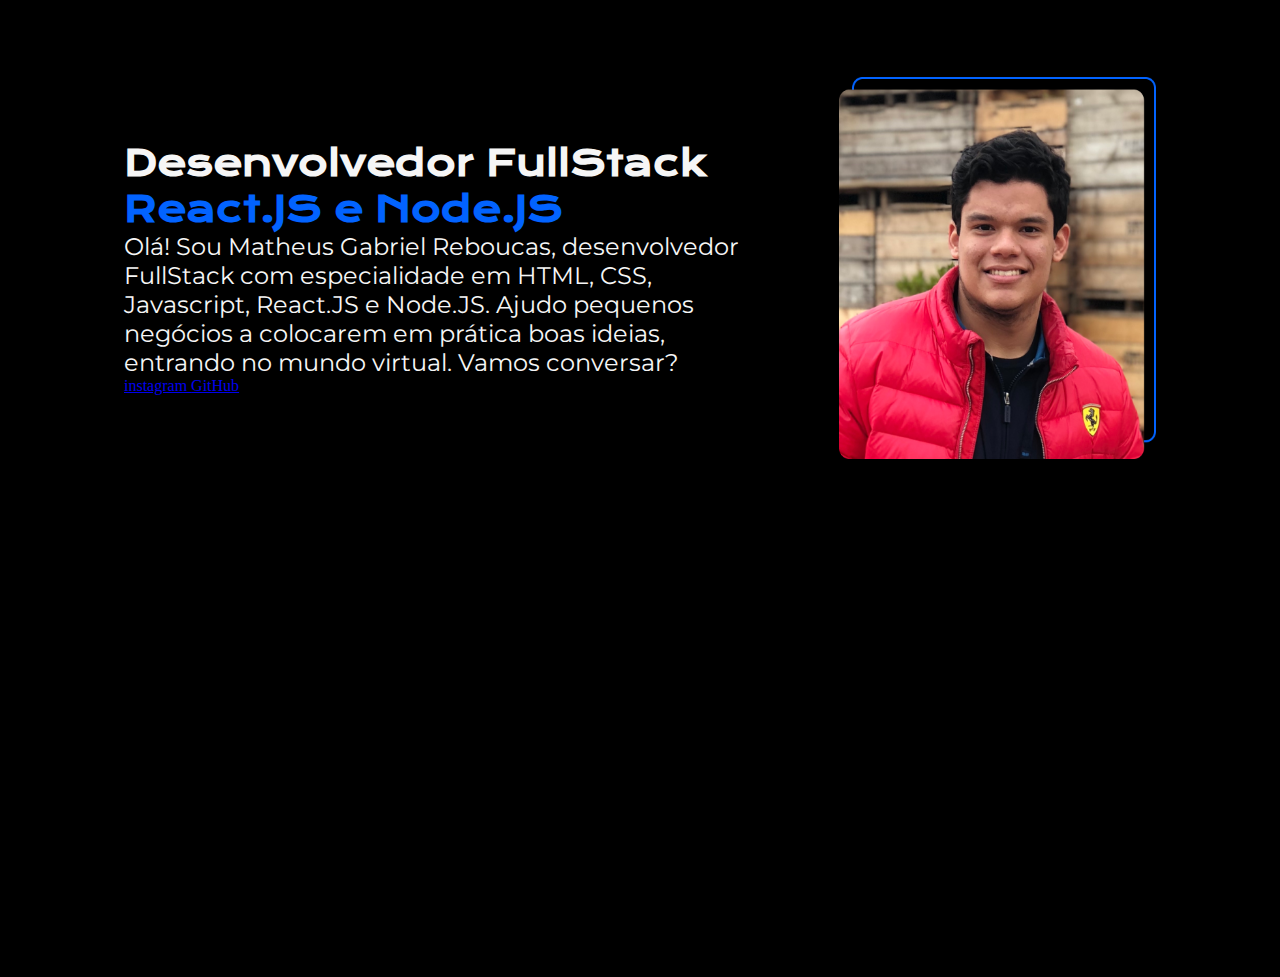
==== index.html @ 8832bc7d "1.0" ====
<!DOCTYPE html>
<html lang="en">
  <head>
    <meta charset="UTF-8" />
    <meta name="viewport" content="width=device-width, initial-scale=1.0" />
    <title>Portifolio de Matheus Gabriel Reboucas</title>
    <link rel="stylesheet" href="./css/estilo.css" />
  </head>
  <body>
    <header></header>
    <main class="apresentacao">
      <section class="apresentacao__conteudo">
        <h1 class="apresentacao__conteudo__titulo">
          Desenvolvedor FullStack
          <strong class="titulo-destaque">React.JS e Node.JS</strong>
        </h1>

        <p class="apresentacao__conteudo__paragrafo">
          Olá! Sou Matheus Gabriel Reboucas, desenvolvedor FullStack com
          especialidade em HTML, CSS, Javascript, React.JS e Node.JS. Ajudo
          pequenos negócios a colocarem em prática boas ideias, entrando no
          mundo virtual. Vamos conversar?
        </p>

        <a href="https://www.instagram.com/matheusreboucas_/"> instagram </a>
        <a href="https://github.com/MGReboucas"> GitHub </a>
      </section>
      <img src="img/Imagem.png" alt="Minha Foto" />
    </main>
  </body>
</html>
---- css/estilo.css ----
/* FONTS */
/* KRONA ONE */
@import url('https://fonts.googleapis.com/css2?family=JetBrains+Mono:ital,wght@0,100..800;1,100..800&family=Krona+One&family=Roboto:ital,wght@0,100;0,300;0,400;0,500;0,700;0,900;1,100;1,300;1,400;1,500;1,700;1,900&display=swap');

/* MONTSERRAT */
@import url("https://fonts.googleapis.com/css2?family=JetBrains+Mono:ital,wght@0,100..800;1,100..800&family=Krona+One&family=Montserrat:ital,wght@0,100..900;1,100..900&family=Roboto:ital,wght@0,100;0,300;0,400;0,500;0,700;0,900;1,100;1,300;1,400;1,500;1,700;1,900&display=swap");

/* TODO O CODIGO */
*{
  margin: 0;
  padding: 0;
}

/* BODY DA PAGINA */
body {
  height: 100vh;
  box-sizing: border-box;
  background-color: black;
  color: #F6F6F6;
}

/* STRONG */
.titulo-destaque{
  color: #0263ff;
}

/* IMAGEM */
img {
  height: 382px;
  width: 317px;
}

.apresentacao{
  margin: 6%;
  display: flex;
  flex-wrap: wrap;
  align-items: center;
  justify-content: center;
  gap: 100px;
}

.apresentacao__conteudo{
  width: 615px;
}

.apresentacao__conteudo__titulo{
  font-family: "Krona One", sans-serif;
  font-size: 36px;
}

.apresentacao__conteudo__paragrafo{
  font-family: "Montserrat", sans-serif;
  font-weight: 400;
  font-size: 24px;
}
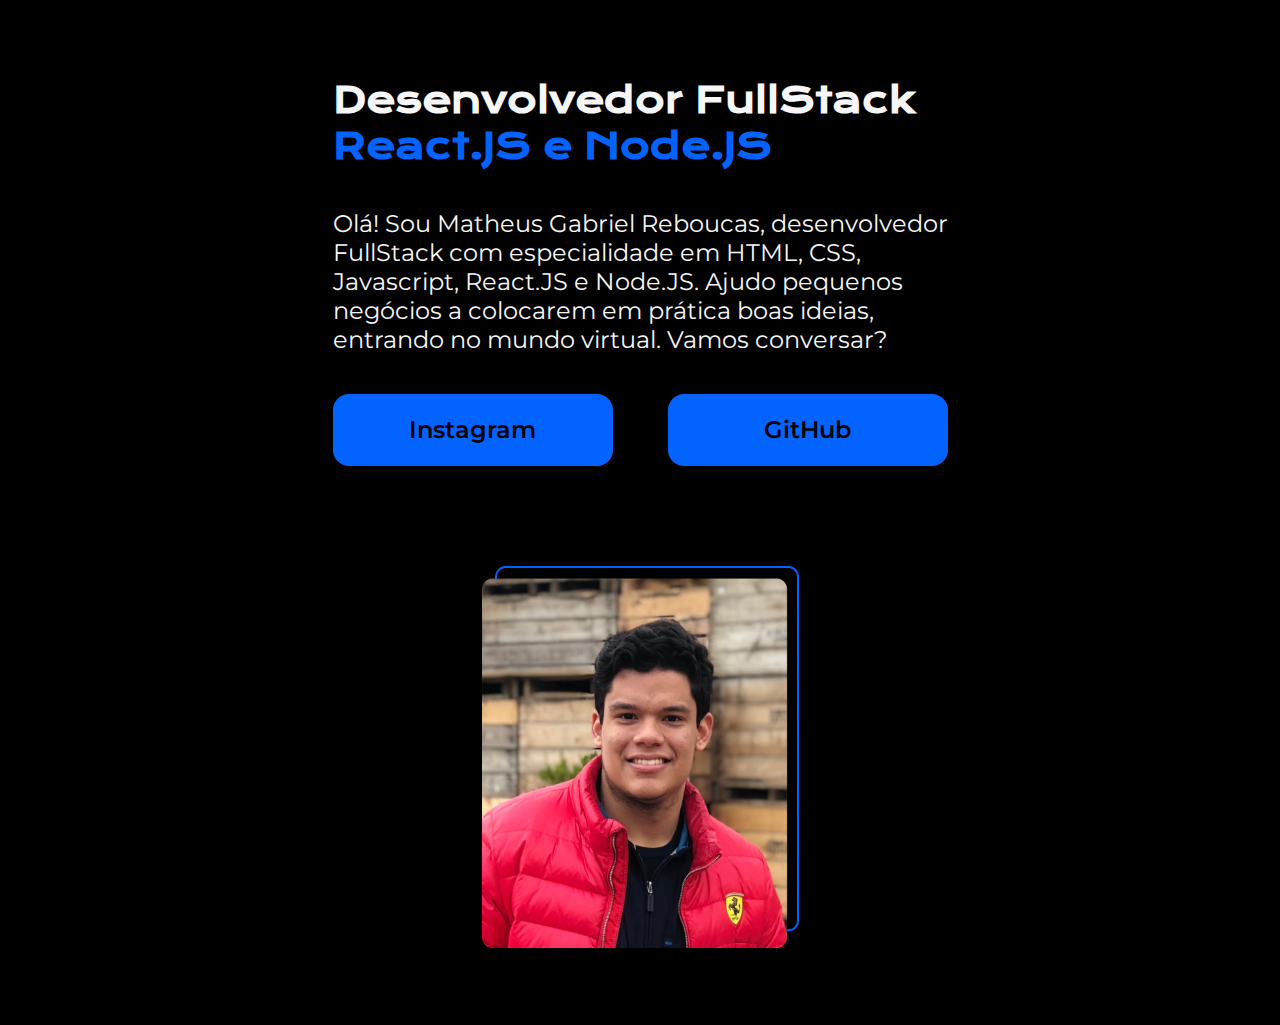
==== commit 8ed06d6b: "1.0.1" ====
--- a/index.html
+++ b/index.html
@@ -22,8 +22,10 @@
           mundo virtual. Vamos conversar?
         </p>
 
-        <a href="https://www.instagram.com/matheusreboucas_/"> instagram </a>
-        <a href="https://github.com/MGReboucas"> GitHub </a>
+        <div class="apresentacao__links">
+          <a class="apresentacao__links__link" href="https://www.instagram.com/matheusreboucas_/"> Instagram </a>
+          <a class="apresentacao__links__link" href="https://github.com/MGReboucas"> GitHub </a>
+        </div>
       </section>
       <img src="img/Imagem.png" alt="Minha Foto" />
     </main>
--- a/css/estilo.css
+++ b/css/estilo.css
@@ -13,7 +13,7 @@
 
 /* BODY DA PAGINA */
 body {
-  height: 100vh;
+  height: 100%;
   box-sizing: border-box;
   background-color: black;
   color: #F6F6F6;
@@ -30,26 +30,54 @@
   width: 317px;
 }
 
+
+/* MAIN */
 .apresentacao{
-  margin: 6%;
+  margin: 6% 20%;
   display: flex;
   flex-wrap: wrap;
   align-items: center;
   justify-content: center;
-  gap: 100px;
+  gap: 100px; 
 }
 
+/* SECTION */
 .apresentacao__conteudo{
   width: 615px;
+  display: flex;
+  flex-direction: column;
+  gap: 40px;
 }
 
+/* TITULO DO CONTEUDO */
 .apresentacao__conteudo__titulo{
   font-family: "Krona One", sans-serif;
   font-size: 36px;
 }
 
+/* CONTEUDO DO PARAGRAFO */
 .apresentacao__conteudo__paragrafo{
   font-family: "Montserrat", sans-serif;
   font-weight: 400;
   font-size: 24px;
+}
+
+/* DIV PAI DOS BOTOES */
+.apresentacao__links{
+  display: flex;
+  justify-content: space-between;
+}
+
+/* BOTOES LINK */
+.apresentacao__links__link{
+  background-color: #0263ff;
+  color: #000000;
+  font-family: "Montserrat", sans-serif;
+  font-weight: 600;
+  text-align: center;
+  text-decoration: none;
+  font-size: 24px;
+  width: 280px;
+  border-radius: 16px;
+  padding: 21.5px 0;
 }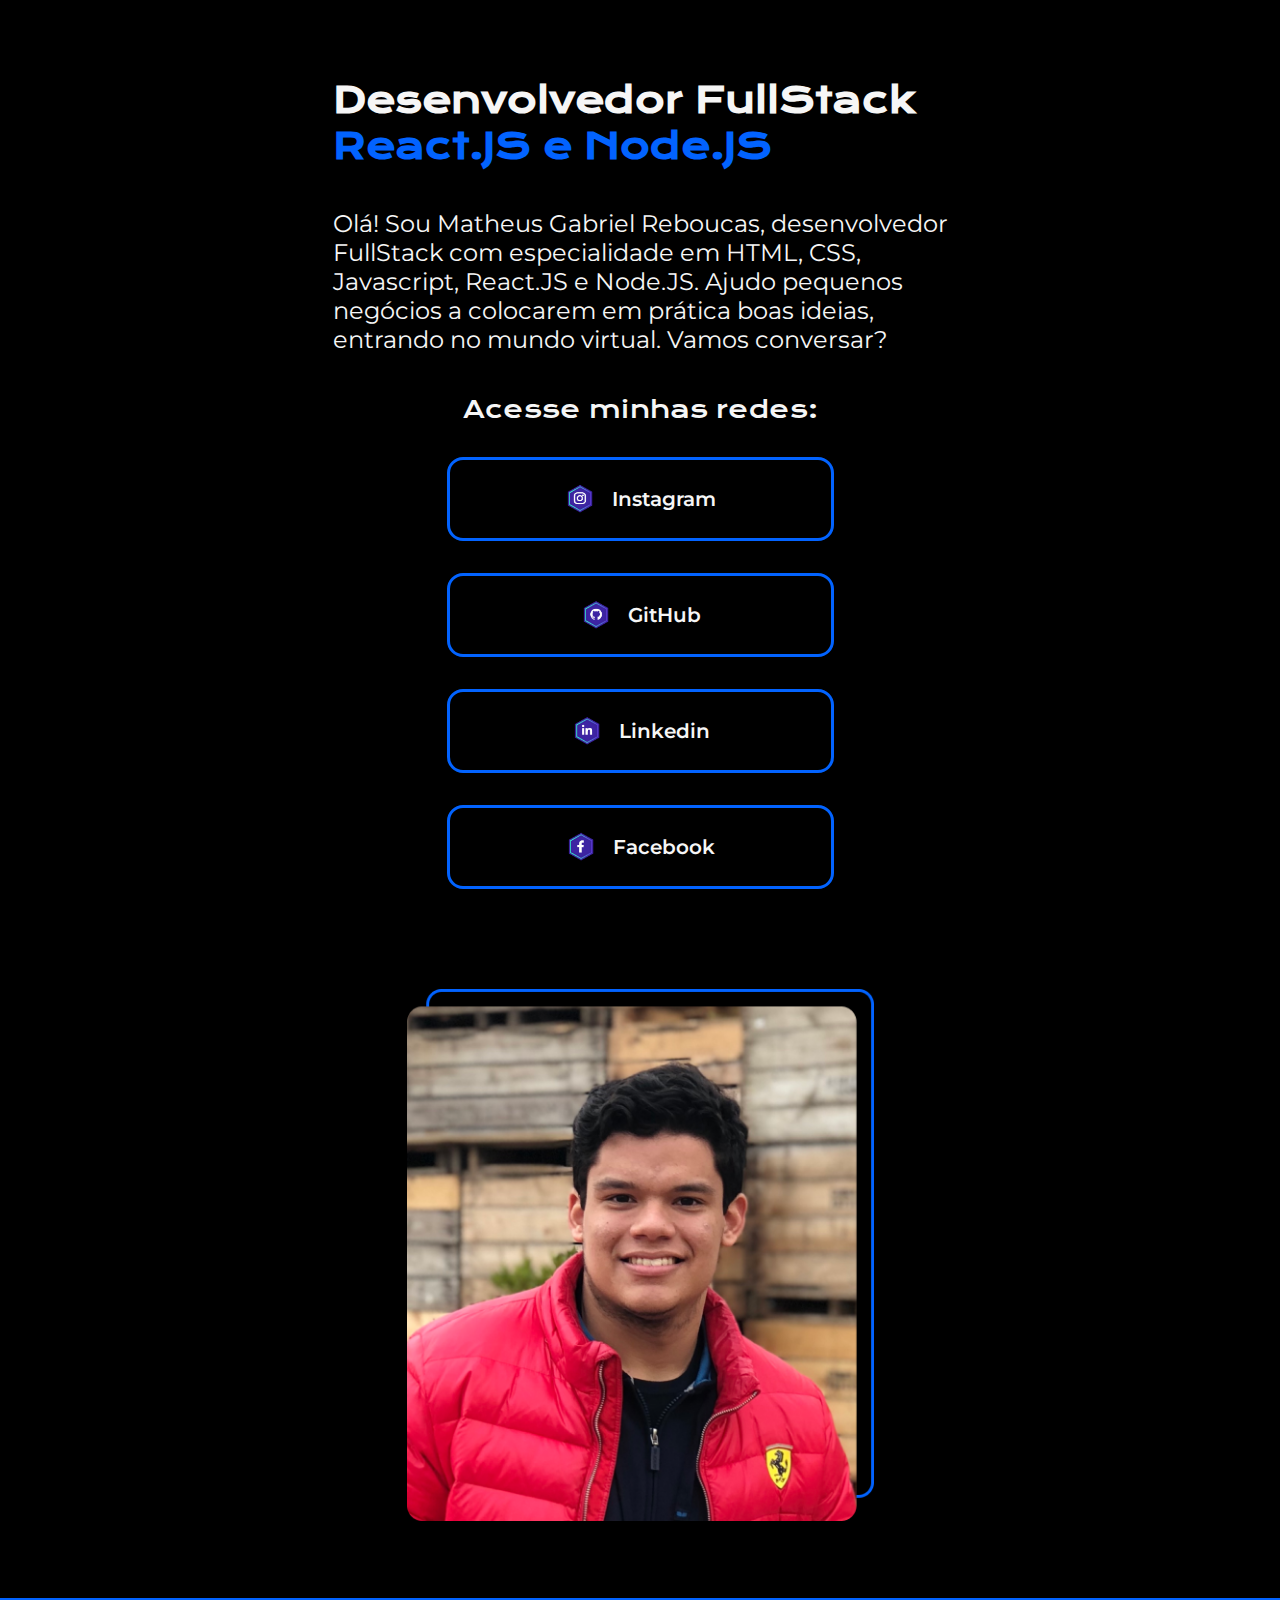
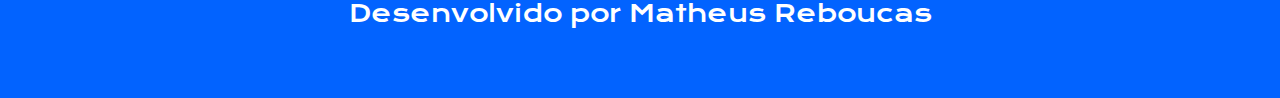
==== commit 83f5b7f4: "1.0.2" ====
--- a/index.html
+++ b/index.html
@@ -23,11 +23,30 @@
         </p>
 
         <div class="apresentacao__links">
-          <a class="apresentacao__links__link" href="https://www.instagram.com/matheusreboucas_/"> Instagram </a>
-          <a class="apresentacao__links__link" href="https://github.com/MGReboucas"> GitHub </a>
+          <h2 class="apresentacao__links__subtitulo">Acesse minhas redes:</h2>
+          <a class="apresentacao__links__link" target="_blank" href="https://www.instagram.com/matheusreboucas_/">
+            <img class="apresentacao__links__link__img" src="./img/assets/1x/instagram.png" alt="imagem do instagram"> 
+            Instagram 
+          </a>
+          <a class="apresentacao__links__link" target="_blank" href="https://github.com/MGReboucas">
+            <img class="apresentacao__links__link__img" src="./img/assets/1x/github.png" alt="imagem do github">
+            GitHub 
+          </a>
+          <a class="apresentacao__links__link" target="_blank" href="https://www.linkedin.com/in/matheusreboucas44/">
+            <img class="apresentacao__links__link__img" src="./img/assets/1x/linkedin.png" alt="imagem do linkedin">
+            Linkedin 
+          </a>
+          <a class="apresentacao__links__link" target="_blank" href="https://www.facebook.com/matheusgabriel.reboucas/">
+            <img class="apresentacao__links__link__img" src="./img/assets/1x/facebook.png" alt="imagem do Instagram">
+            Facebook
+          </a>
+          
         </div>
       </section>
-      <img src="img/Imagem.png" alt="Minha Foto" />
+      <img src="img/Imagem.png" alt="Minha Foto">
     </main>
+    <footer class="apresentacao__footer">
+      <p class="apresentacao__footer__paragrafo">Desenvolvido por Matheus Reboucas</p>
+    </footer>
   </body>
 </html>--- a/css/estilo.css
+++ b/css/estilo.css
@@ -13,6 +13,7 @@
 
 /* BODY DA PAGINA */
 body {
+  width: 100%;
   height: 100%;
   box-sizing: border-box;
   background-color: black;
@@ -26,8 +27,8 @@
 
 /* IMAGEM */
 img {
-  height: 382px;
-  width: 317px;
+  height: 532px;
+  width: 467px;
 }
 
 
@@ -65,19 +66,61 @@
 /* DIV PAI DOS BOTOES */
 .apresentacao__links{
   display: flex;
+  flex-direction: column;
+  align-items: center;
+  gap: 32px;
   justify-content: space-between;
 }
 
 /* BOTOES LINK */
 .apresentacao__links__link{
-  background-color: #0263ff;
-  color: #000000;
+  /* background-color: #0263ff; */
+  /* border: 2px solid #0263ff; */
+  border-style: solid;
+  border-radius: 8px;
+  border-color: #0263ff;
+  color: #F6F6F6;
   font-family: "Montserrat", sans-serif;
   font-weight: 600;
+  width: 381px;
   text-align: center;
   text-decoration: none;
-  font-size: 24px;
-  width: 280px;
+  font-size: 20px;
   border-radius: 16px;
   padding: 21.5px 0;
+  display: flex;
+  justify-content: center;
+  align-items: center;
+  gap: 16px;
+}
+
+.apresentacao__links__link:hover{
+  background-color: #272727;
+}
+
+/* SUBTITULO APRESENTAÇÃO */
+.apresentacao__links__subtitulo{
+  font-family: "Krona One", sans-serif;
+  font-size: 24px;
+  font-weight: 100;
+}
+
+.apresentacao__links__link__img{
+  height: 35px;
+  width: 32px;
+}
+
+.apresentacao__footer{
+  background-color: #0263ff;
+  width: 100%;
+  height: 100px;
+  display: flex;
+  justify-content: center;
+}
+
+.apresentacao__footer__paragrafo{
+  font-family: "Krona One", sans-serif;
+  font-size: 24px;
+  
+  color: white;
 }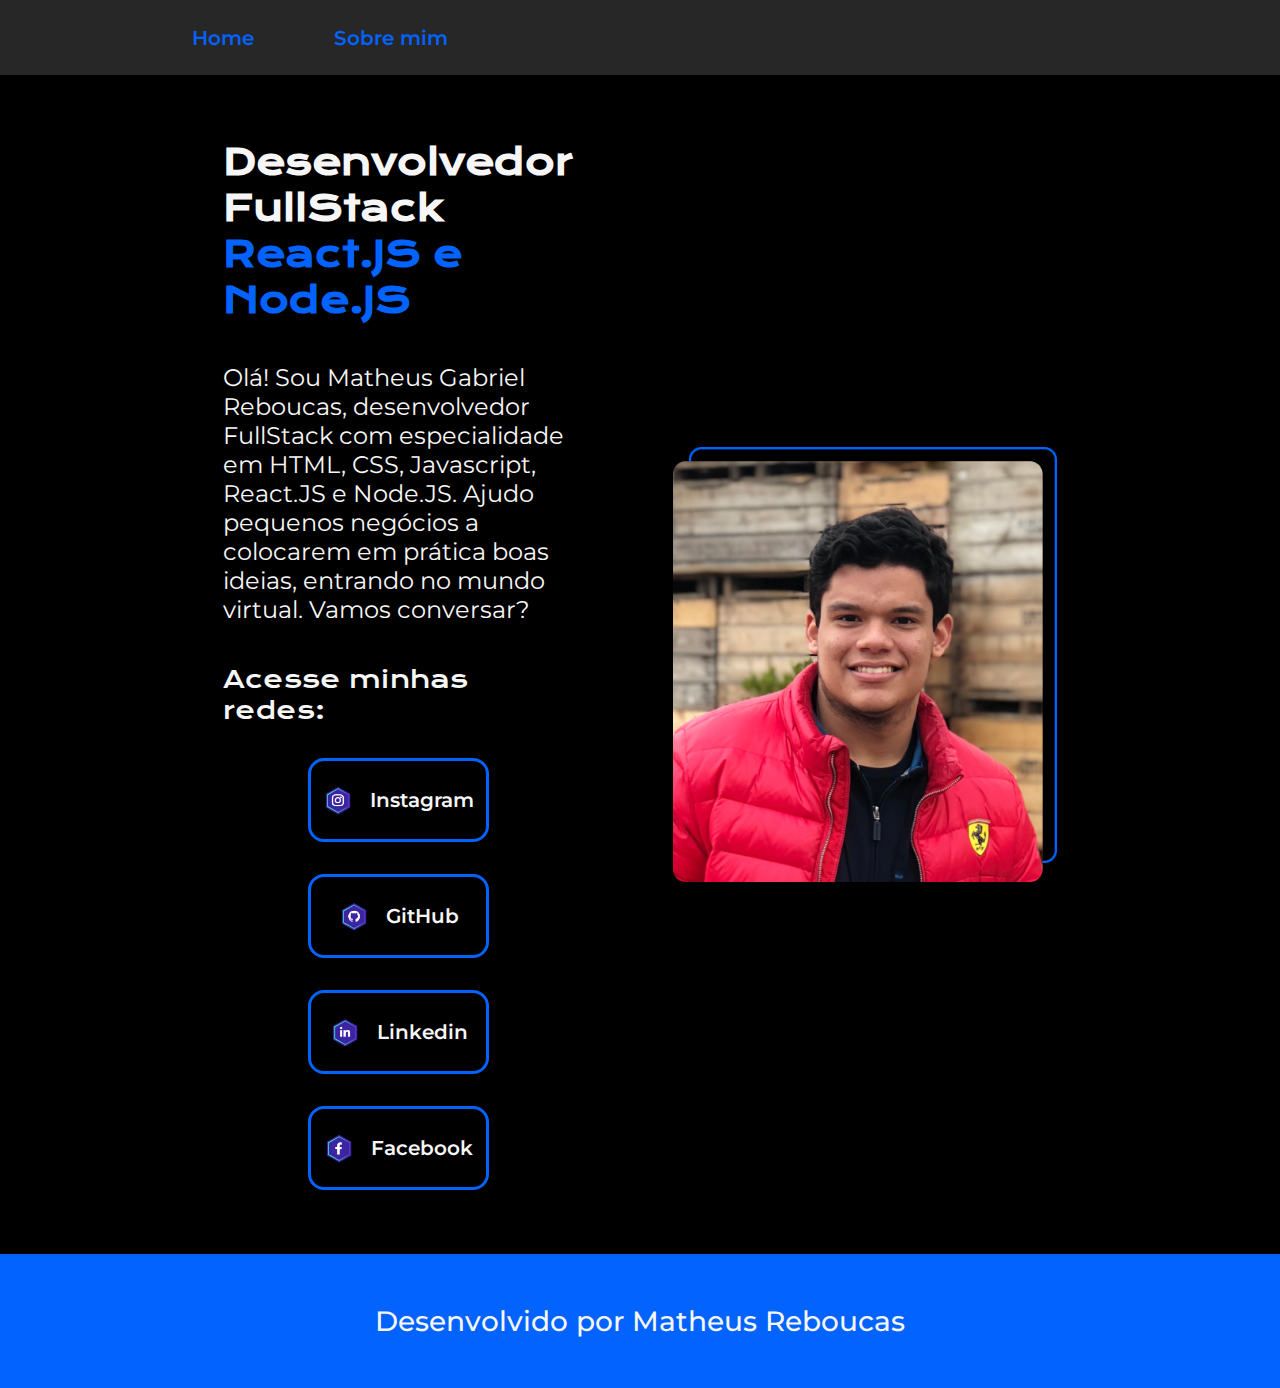
==== commit 0fd0702b: "1.1" ====
--- a/index.html
+++ b/index.html
@@ -1,13 +1,19 @@
 <!DOCTYPE html>
-<html lang="en">
+<html lang="pt-br">
   <head>
     <meta charset="UTF-8" />
     <meta name="viewport" content="width=device-width, initial-scale=1.0" />
-    <title>Portifolio de Matheus Gabriel Reboucas</title>
+    <title>Portifolio de MGR</title>
     <link rel="stylesheet" href="./css/estilo.css" />
   </head>
   <body>
-    <header></header>
+    <header class="cabecalho">
+      <nav class="cabecalho__menu">
+        <a class="cabecalho__menu__link" href="./index.html">Home</a>
+        <a class="cabecalho__menu__link" href="./about.html">Sobre mim</a>
+      </nav>
+    </header>
+
     <main class="apresentacao">
       <section class="apresentacao__conteudo">
         <h1 class="apresentacao__conteudo__titulo">
@@ -24,29 +30,31 @@
 
         <div class="apresentacao__links">
           <h2 class="apresentacao__links__subtitulo">Acesse minhas redes:</h2>
-          <a class="apresentacao__links__link" target="_blank" href="https://www.instagram.com/matheusreboucas_/">
+          <a class="apresentacao__links__navegacao" target="_blank" href="https://www.instagram.com/matheusreboucas_/">
             <img class="apresentacao__links__link__img" src="./img/assets/1x/instagram.png" alt="imagem do instagram"> 
             Instagram 
           </a>
-          <a class="apresentacao__links__link" target="_blank" href="https://github.com/MGReboucas">
+          <a class="apresentacao__links__navegacao" target="_blank" href="https://github.com/MGReboucas">
             <img class="apresentacao__links__link__img" src="./img/assets/1x/github.png" alt="imagem do github">
             GitHub 
           </a>
-          <a class="apresentacao__links__link" target="_blank" href="https://www.linkedin.com/in/matheusreboucas44/">
+          <a class="apresentacao__links__navegacao" target="_blank" href="https://www.linkedin.com/in/matheusreboucas44/">
             <img class="apresentacao__links__link__img" src="./img/assets/1x/linkedin.png" alt="imagem do linkedin">
             Linkedin 
           </a>
-          <a class="apresentacao__links__link" target="_blank" href="https://www.facebook.com/matheusgabriel.reboucas/">
+          <a class="apresentacao__links__navegacao" target="_blank" href="https://www.facebook.com/matheusgabriel.reboucas/">
             <img class="apresentacao__links__link__img" src="./img/assets/1x/facebook.png" alt="imagem do Instagram">
             Facebook
           </a>
           
         </div>
       </section>
-      <img src="img/Imagem.png" alt="Minha Foto">
+      <img class="apresentacao__imagem" src="img/Imagem.png" alt="Minha Foto">
     </main>
-    <footer class="apresentacao__footer">
-      <p class="apresentacao__footer__paragrafo">Desenvolvido por Matheus Reboucas</p>
+
+    <footer class="rodape">
+      <p class="rodape__paragrafo">Desenvolvido por Matheus Reboucas</p>
     </footer>
+  
   </body>
 </html>--- a/css/estilo.css
+++ b/css/estilo.css
@@ -4,6 +4,17 @@
 
 /* MONTSERRAT */
 @import url("https://fonts.googleapis.com/css2?family=JetBrains+Mono:ital,wght@0,100..800;1,100..800&family=Krona+One&family=Montserrat:ital,wght@0,100..900;1,100..900&family=Roboto:ital,wght@0,100;0,300;0,400;0,500;0,700;0,900;1,100;1,300;1,400;1,500;1,700;1,900&display=swap");
+
+/* VARIAVEIS */
+:root{
+  --cor-principal: #000000;
+  --cor-cinza: #272727;
+  --cor-secundaria: #F6F6F6;
+  --cor-terciaria: #0263ff;
+
+  --fonte-primaria: "Krona One", sans-serif;
+  --fonte-secundaria: "Montserrat", sans-serif;
+}
 
 /* TODO O CODIGO */
 *{
@@ -13,38 +24,41 @@
 
 /* BODY DA PAGINA */
 body {
-  width: 100%;
-  height: 100%;
   box-sizing: border-box;
-  background-color: black;
-  color: #F6F6F6;
+  background-color: var(--cor-principal);
+  color: var(--cor-secundaria);
 }
 
-/* STRONG */
-.titulo-destaque{
-  color: #0263ff;
+.cabecalho{
+  background-color: var(--cor-cinza);
+  padding: 2% 0% 2% 15%;
 }
 
-/* IMAGEM */
-img {
-  height: 532px;
-  width: 467px;
+.cabecalho__menu{
+  display: flex;
+  gap: 80px;
 }
 
+.cabecalho__menu__link{
+  color: var(--cor-terciaria);
+  font-size: 1.25rem;
+  font-weight: 600;
+  font-family: var(--fonte-secundaria);
+  text-decoration: none;
+}
 
 /* MAIN */
 .apresentacao{
-  margin: 6% 20%;
+  margin: 5% 20%;
   display: flex;
-  flex-wrap: wrap;
   align-items: center;
   justify-content: center;
-  gap: 100px; 
+  gap: 100px;
 }
 
 /* SECTION */
 .apresentacao__conteudo{
-  width: 615px;
+  width: 50%;
   display: flex;
   flex-direction: column;
   gap: 40px;
@@ -52,15 +66,20 @@
 
 /* TITULO DO CONTEUDO */
 .apresentacao__conteudo__titulo{
-  font-family: "Krona One", sans-serif;
-  font-size: 36px;
+  font-family: var(--fonte-primaria);
+  font-size: 2.25rem;
+}
+
+/* STRONG */
+.titulo-destaque{
+  color: var(--cor-terciaria);
 }
 
 /* CONTEUDO DO PARAGRAFO */
 .apresentacao__conteudo__paragrafo{
-  font-family: "Montserrat", sans-serif;
+  font-family: var(--fonte-secundaria);
   font-weight: 400;
-  font-size: 24px;
+  font-size: 1.5rem;
 }
 
 /* DIV PAI DOS BOTOES */
@@ -73,19 +92,17 @@
 }
 
 /* BOTOES LINK */
-.apresentacao__links__link{
-  /* background-color: #0263ff; */
-  /* border: 2px solid #0263ff; */
+.apresentacao__links__navegacao{
   border-style: solid;
   border-radius: 8px;
-  border-color: #0263ff;
-  color: #F6F6F6;
-  font-family: "Montserrat", sans-serif;
+  border-color: var(--cor-terciaria);
+  color: var(--cor-secundaria);
+  font-family: var(--fonte-secundaria);
   font-weight: 600;
-  width: 381px;
+  width: 50%;
   text-align: center;
   text-decoration: none;
-  font-size: 20px;
+  font-size: 1.25rem;
   border-radius: 16px;
   padding: 21.5px 0;
   display: flex;
@@ -95,13 +112,13 @@
 }
 
 .apresentacao__links__link:hover{
-  background-color: #272727;
+  background-color: var(--cor-cinza);
 }
 
 /* SUBTITULO APRESENTAÇÃO */
 .apresentacao__links__subtitulo{
-  font-family: "Krona One", sans-serif;
-  font-size: 24px;
+  font-family: var(--fonte-primaria);
+  font-size: 1.5rem;
   font-weight: 100;
 }
 
@@ -110,17 +127,41 @@
   width: 32px;
 }
 
-.apresentacao__footer{
-  background-color: #0263ff;
-  width: 100%;
-  height: 100px;
+/* IMAGEM */
+.apresentacao__imagem{
+  width: 50%;
+}
+
+.rodape{
+  padding: 50px;
+  background-color: var(--cor-terciaria);
   display: flex;
   justify-content: center;
 }
 
-.apresentacao__footer__paragrafo{
-  font-family: "Krona One", sans-serif;
-  font-size: 24px;
-  
-  color: white;
-}+.rodape__paragrafo{
+  font-family: var(--fonte-secundaria);
+  font-weight: 500;
+  font-size: 1.75rem;
+  color: var(--cor-secundaria);
+}
+
+@media (max-width: 1200px){
+  .apresentacao{
+    padding: 1%;
+    flex-direction: column-reverse;
+  }
+
+  .apresentacao__conteudo{
+    width: auto;
+  }
+
+  .cabecalho{
+    padding: 10%;
+  }
+
+  .cabecalho__menu{
+    justify-content: center;
+  }
+
+}
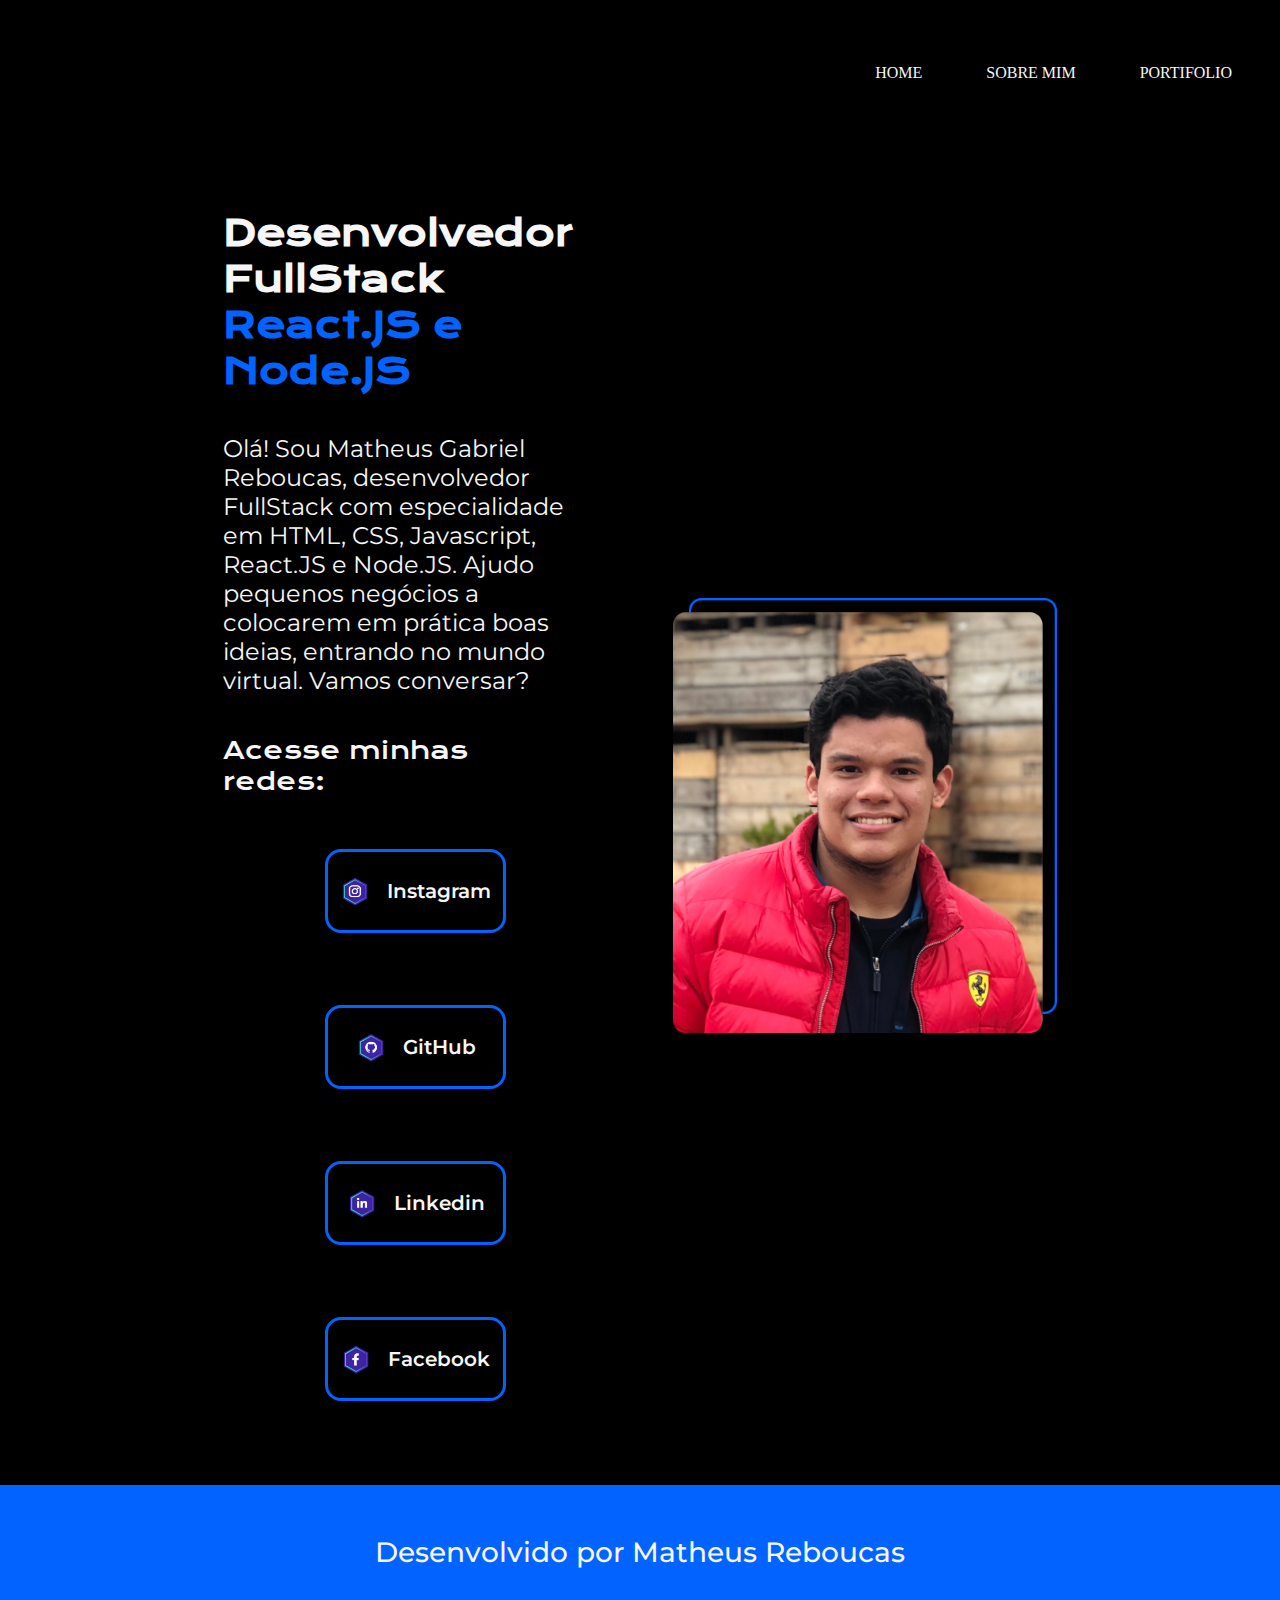
==== commit 1744feab: "adicionando menu hamburguer" ====
--- a/index.html
+++ b/index.html
@@ -7,12 +7,34 @@
     <link rel="stylesheet" href="./css/estilo.css" />
   </head>
   <body>
-    <header class="cabecalho">
-      <nav class="cabecalho__menu">
-        <a class="cabecalho__menu__link" href="./index.html">Home</a>
-        <a class="cabecalho__menu__link" href="./about.html">Sobre mim</a>
-      </nav>
-    </header>
+      <!--NOVO CABEÇALHO DE ITENS COM MENU HAMBURGUER-->
+      <header class="cabecalho">
+        <div class="conteiner">
+          <input type="checkbox" id="menu" class="conteiner__botao" />
+          <label for="menu" class="conteiner__rotulo">
+            <span class="cabecalho__menu conteiner__imagem"></span>
+          </label>
+          <ul class="lista-menu">
+            <li class="lista-menu__item"><a href="./index.html">Home</a></li>
+            <li class="lista-menu__item"><a href="./about.html">Sobre mim</a></li>
+            <li class="lista-menu__item"><a href="./Portifolio.html">Portifolio</a></li>
+          </ul>
+        </div>
+        <div class="cabecalho__opcoes">
+          <input type="checkbox" id="opcoes-menu" class="opcoes__menu" />
+          <li class="opcoes__item">
+            <a class="opcoes__item__item" href="./index.html">Home</a>
+          </li>
+          <li class="opcoes__item">
+            <a class="opcoes__item__item" href="./about.html">Sobre Mim</a>
+          </li>
+          <li class="opcoes__item">
+            <a class="opcoes__item__item" href="./Portifolio.html">Portifolio</a>
+          </li>
+        </div>
+      </header>
+
+      
 
     <main class="apresentacao">
       <section class="apresentacao__conteudo">
--- a/css/estilo.css
+++ b/css/estilo.css
@@ -1,10 +1,13 @@
+/* CSS IMPORTADOS */
+@import url(./header.css);
+@import url(./portifolio.css);
+
 /* FONTS */
 /* KRONA ONE */
 @import url('https://fonts.googleapis.com/css2?family=JetBrains+Mono:ital,wght@0,100..800;1,100..800&family=Krona+One&family=Roboto:ital,wght@0,100;0,300;0,400;0,500;0,700;0,900;1,100;1,300;1,400;1,500;1,700;1,900&display=swap');
 
 /* MONTSERRAT */
 @import url("https://fonts.googleapis.com/css2?family=JetBrains+Mono:ital,wght@0,100..800;1,100..800&family=Krona+One&family=Montserrat:ital,wght@0,100..900;1,100..900&family=Roboto:ital,wght@0,100;0,300;0,400;0,500;0,700;0,900;1,100;1,300;1,400;1,500;1,700;1,900&display=swap");
-
 /* VARIAVEIS */
 :root{
   --cor-principal: #000000;
@@ -30,21 +33,7 @@
 }
 
 .cabecalho{
-  background-color: var(--cor-cinza);
-  padding: 2% 0% 2% 15%;
-}
-
-.cabecalho__menu{
-  display: flex;
-  gap: 80px;
-}
-
-.cabecalho__menu__link{
-  color: var(--cor-terciaria);
-  font-size: 1.25rem;
-  font-weight: 600;
-  font-family: var(--fonte-secundaria);
-  text-decoration: none;
+  background-color: var(--cor-primaria);
 }
 
 /* MAIN */
@@ -156,12 +145,8 @@
     width: auto;
   }
 
-  .cabecalho{
-    padding: 10%;
-  }
-
-  .cabecalho__menu{
-    justify-content: center;
+  .apresentacao__links__navegacao{
+    width: 75%;
   }
 
 }
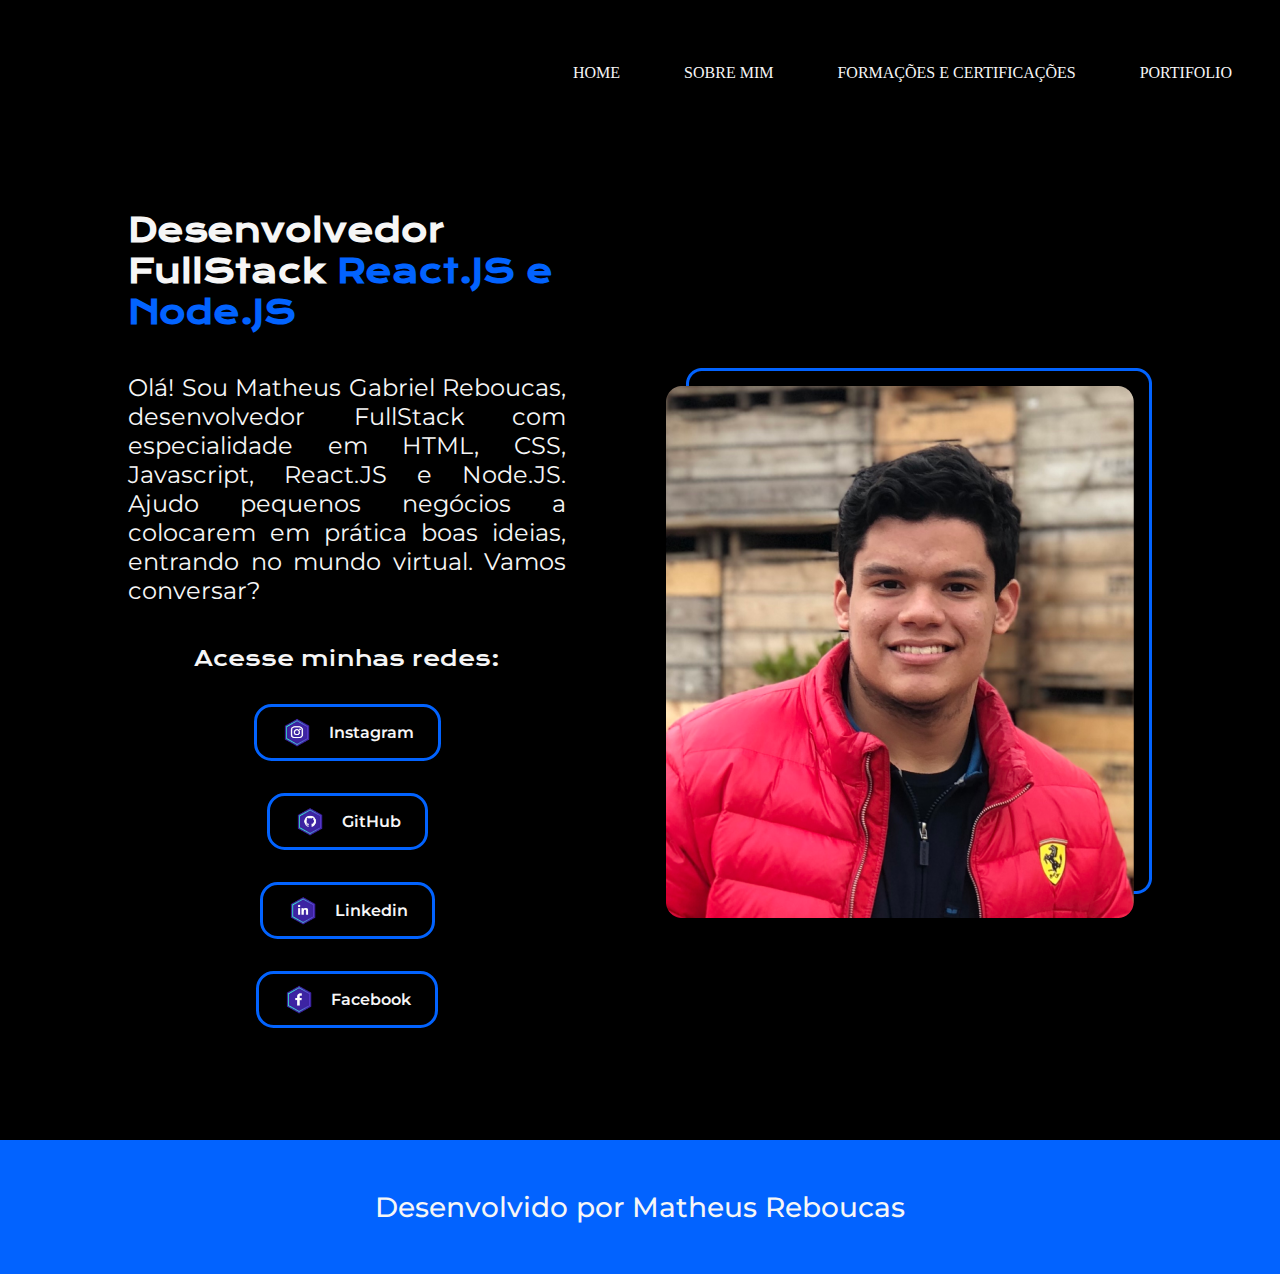
==== commit 505b66ae: "adicionando seccao de form e cert e portifolio" ====
--- a/index.html
+++ b/index.html
@@ -7,34 +7,36 @@
     <link rel="stylesheet" href="./css/estilo.css" />
   </head>
   <body>
-      <!--NOVO CABEÇALHO DE ITENS COM MENU HAMBURGUER-->
-      <header class="cabecalho">
-        <div class="conteiner">
-          <input type="checkbox" id="menu" class="conteiner__botao" />
-          <label for="menu" class="conteiner__rotulo">
-            <span class="cabecalho__menu conteiner__imagem"></span>
-          </label>
-          <ul class="lista-menu">
-            <li class="lista-menu__item"><a href="./index.html">Home</a></li>
-            <li class="lista-menu__item"><a href="./about.html">Sobre mim</a></li>
-            <li class="lista-menu__item"><a href="./Portifolio.html">Portifolio</a></li>
-          </ul>
-        </div>
-        <div class="cabecalho__opcoes">
-          <input type="checkbox" id="opcoes-menu" class="opcoes__menu" />
-          <li class="opcoes__item">
-            <a class="opcoes__item__item" href="./index.html">Home</a>
-          </li>
-          <li class="opcoes__item">
-            <a class="opcoes__item__item" href="./about.html">Sobre Mim</a>
-          </li>
-          <li class="opcoes__item">
-            <a class="opcoes__item__item" href="./Portifolio.html">Portifolio</a>
-          </li>
-        </div>
-      </header>
-
-      
+    <!--NOVO CABEÇALHO DE ITENS COM MENU HAMBURGUER-->
+    <header class="cabecalho">
+      <div class="conteiner">
+        <input type="checkbox" id="menu" class="conteiner__botao" />
+        <label for="menu" class="conteiner__rotulo">
+          <span class="cabecalho__menu conteiner__imagem"></span>
+        </label>
+        <ul class="lista-menu">
+          <li class="lista-menu__item"><a href="./index.html">Home</a></li>
+          <li class="lista-menu__item"><a href="./about.html">Sobre mim</a></li>
+          <li class="lista-menu__item"><a href="./cerfificacoes.html">Formações e Certificações</a></li>
+          <li class="lista-menu__item"><a href="./Portifolio.html">Portifolio</a></li>
+        </ul>
+      </div>
+      <div class="cabecalho__opcoes">
+        <input type="checkbox" id="opcoes-menu" class="opcoes__menu" />
+        <li class="opcoes__item">
+          <a class="opcoes__item__item" href="./index.html">Home</a>
+        </li>
+        <li class="opcoes__item">
+          <a class="opcoes__item__item" href="./about.html">Sobre Mim</a>
+        </li>
+        <li class="opcoes__item">
+          <a class="opcoes__item__item" href="./cerfificacoes.html">Formações e Certificações</a>
+        </li>
+        <li class="opcoes__item">
+          <a class="opcoes__item__item" href="./Portifolio.html">Portifolio</a>
+        </li>
+      </div>
+    </header>
 
     <main class="apresentacao">
       <section class="apresentacao__conteudo">
@@ -52,31 +54,61 @@
 
         <div class="apresentacao__links">
           <h2 class="apresentacao__links__subtitulo">Acesse minhas redes:</h2>
-          <a class="apresentacao__links__navegacao" target="_blank" href="https://www.instagram.com/matheusreboucas_/">
-            <img class="apresentacao__links__link__img" src="./img/assets/1x/instagram.png" alt="imagem do instagram"> 
-            Instagram 
+          <a
+            class="apresentacao__links__navegacao"
+            target="_blank"
+            href="https://www.instagram.com/matheusreboucas_/"
+          >
+            <img
+              class="apresentacao__links__link__img"
+              src="./img/assets/1x/instagram.png"
+              alt="imagem do instagram"
+            />
+            Instagram
           </a>
-          <a class="apresentacao__links__navegacao" target="_blank" href="https://github.com/MGReboucas">
-            <img class="apresentacao__links__link__img" src="./img/assets/1x/github.png" alt="imagem do github">
-            GitHub 
+          <a
+            class="apresentacao__links__navegacao"
+            target="_blank"
+            href="https://github.com/MGReboucas"
+          >
+            <img
+              class="apresentacao__links__link__img"
+              src="./img/assets/1x/github.png"
+              alt="imagem do github"
+            />
+            GitHub
           </a>
-          <a class="apresentacao__links__navegacao" target="_blank" href="https://www.linkedin.com/in/matheusreboucas44/">
-            <img class="apresentacao__links__link__img" src="./img/assets/1x/linkedin.png" alt="imagem do linkedin">
-            Linkedin 
+          <a
+            class="apresentacao__links__navegacao"
+            target="_blank"
+            href="https://www.linkedin.com/in/matheusreboucas44/"
+          >
+            <img
+              class="apresentacao__links__link__img"
+              src="./img/assets/1x/linkedin.png"
+              alt="imagem do linkedin"
+            />
+            Linkedin
           </a>
-          <a class="apresentacao__links__navegacao" target="_blank" href="https://www.facebook.com/matheusgabriel.reboucas/">
-            <img class="apresentacao__links__link__img" src="./img/assets/1x/facebook.png" alt="imagem do Instagram">
+          <a
+            class="apresentacao__links__navegacao"
+            target="_blank"
+            href="https://www.facebook.com/matheusgabriel.reboucas/"
+          >
+            <img
+              class="apresentacao__links__link__img"
+              src="./img/assets/1x/facebook.png"
+              alt="imagem do Instagram"
+            />
             Facebook
           </a>
-          
         </div>
       </section>
-      <img class="apresentacao__imagem" src="img/Imagem.png" alt="Minha Foto">
+      <img class="apresentacao__imagem" src="img/Imagem.png" alt="Minha Foto" />
     </main>
 
     <footer class="rodape">
       <p class="rodape__paragrafo">Desenvolvido por Matheus Reboucas</p>
     </footer>
-  
   </body>
-</html>+</html>
--- a/css/estilo.css
+++ b/css/estilo.css
@@ -1,6 +1,7 @@
 /* CSS IMPORTADOS */
-@import url(./header.css);
-@import url(./portifolio.css);
+@import url("./header.css");
+@import url("./certificado.css");
+@import url("./portifolio.css");
 
 /* FONTS */
 /* KRONA ONE */
@@ -38,7 +39,7 @@
 
 /* MAIN */
 .apresentacao{
-  margin: 5% 20%;
+  margin: 5% 10%;
   display: flex;
   align-items: center;
   justify-content: center;
@@ -47,16 +48,16 @@
 
 /* SECTION */
 .apresentacao__conteudo{
-  width: 50%;
   display: flex;
   flex-direction: column;
   gap: 40px;
+  margin: 0em 0em 3em 0em;
 }
 
 /* TITULO DO CONTEUDO */
 .apresentacao__conteudo__titulo{
   font-family: var(--fonte-primaria);
-  font-size: 2.25rem;
+  font-size: 2rem;
 }
 
 /* STRONG */
@@ -67,6 +68,7 @@
 /* CONTEUDO DO PARAGRAFO */
 .apresentacao__conteudo__paragrafo{
   font-family: var(--fonte-secundaria);
+  text-align: justify;
   font-weight: 400;
   font-size: 1.5rem;
 }
@@ -83,17 +85,15 @@
 /* BOTOES LINK */
 .apresentacao__links__navegacao{
   border-style: solid;
-  border-radius: 8px;
   border-color: var(--cor-terciaria);
   color: var(--cor-secundaria);
   font-family: var(--fonte-secundaria);
   font-weight: 600;
-  width: 50%;
   text-align: center;
   text-decoration: none;
-  font-size: 1.25rem;
-  border-radius: 16px;
-  padding: 21.5px 0;
+  font-size: 1rem;
+  border-radius: 1.1em;
+  padding: .5em 1.5em;
   display: flex;
   justify-content: center;
   align-items: center;
@@ -107,8 +107,8 @@
 /* SUBTITULO APRESENTAÇÃO */
 .apresentacao__links__subtitulo{
   font-family: var(--fonte-primaria);
-  font-size: 1.5rem;
-  font-weight: 100;
+  font-size: 1.3rem;
+  font-weight: 400;
 }
 
 .apresentacao__links__link__img{
@@ -148,5 +148,4 @@
   .apresentacao__links__navegacao{
     width: 75%;
   }
-
 }
